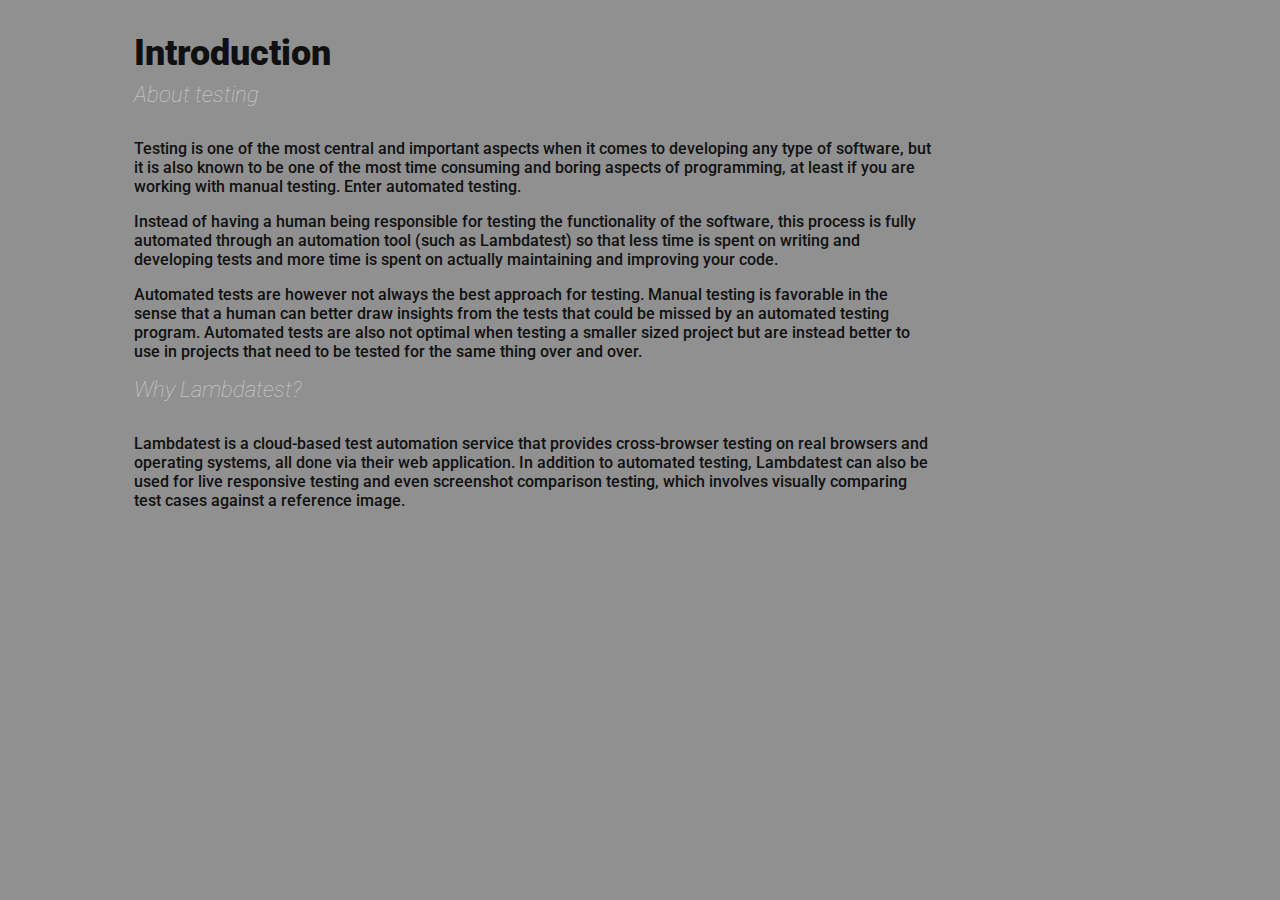
==== steps/introduction.html @ 81359ab2 "Add button to move between pages" ====
<!DOCTYPE html>
<html lang="en">
<head>
    <meta charset="UTF-8">
    <meta name="viewport" content="width=device-width, initial-scale=1.0">
    <link href="https://fonts.googleapis.com/css2?family=Roboto:ital,wght@0,500;0,900;1,100&display=swap" rel="stylesheet">
    <link rel="stylesheet" href="../style.css" type="text/css">
    <title>Step 1</title>
</head>
<body>
    <main>
        <h1>Introduction</h1>
        <h2>About testing</h2>
        <p>
            Testing is one of the most central and important aspects when it comes to developing any type of software, but it is
            also known to be one of the most time consuming and boring aspects of programming, at least if you are working with
            manual testing. Enter automated testing.
        </p>
        <p>
            Instead of having a human being responsible for testing the functionality of the software, this process is fully
            automated through an automation tool (such as Lambdatest) so that less time is spent on writing and developing tests
            and more time is spent on actually maintaining and improving your code.
        </p>
        <p>
            Automated tests are however not always the best approach for testing. Manual testing is favorable in the sense that
            a human can better draw insights from the tests that could be missed by an automated testing program. Automated
            tests are also not optimal when testing a smaller sized project but are instead better to use in projects that need
            to be tested for the same thing over and over.
        </p>
        <h2>Why Lambdatest?</h2>
        <p>
            Lambdatest is a cloud-based test automation service that provides cross-browser testing on real browsers and
            operating systems, all done via their web application. In addition to automated testing, Lambdatest can also be used
            for live responsive testing and even screenshot comparison testing, which involves visually comparing test cases
            against a reference image.
        </p>
    </main>

    
</body>
</html>
---- style.css ----
:root {
    font-family: 'Roboto', sans-serif;
    font-weight: 500;
    font-size: 16px;
    --bg-color: #909090;
    --text-color-1: #101010;
    --text-color-2: #d0d0d0;
    --text-2-hover: #3a3a3a;
    --button-color: rgb(74, 143, 83);
    --button-hover: rgb(49, 134, 60);
}

body {
    background-color: var(--bg-color);
}

main {
    margin-left: 10%;
    margin-right: 10%;
    margin-top: 2rem;
    max-width: 50rem;
    color: var(--text-color-1);
}

h1 {
    font-weight: 900;
    color: var(--text-color-1);
    margin: 0;
    margin-bottom: 0.5rem;
    font-size: 36px;
}

h2 {
    margin: 0;
    margin-bottom: 2rem;
    color: var(--text-color-2);
    font-weight: 100;
    font-style: italic;
    font-size: 22px;
}

a {
    text-decoration: none;
    font-weight: 500;
    font-size: 1rem;
}

.button-container {
    margin-top: 2rem;
    margin-bottom: 2rem;
    float: right;
}

button {
    color: var(--text-color-2);
    background-color: var(--button-color);
    display: inline-block;
    border: none;
    padding: 1rem 2rem;
    margin: 0;
    text-decoration: none;
    font-weight: 500;
    font-size: 1rem;
    cursor: pointer;
    text-align: center;
    transition: background 250ms ease-in-out,
        color 250ms ease-in-out,
        transform 150ms ease;
    -webkit-appearance: none;
    -moz-appearance: none;
}

button:hover,
button:focus {
    background: var(--button-hover);
    color: var(--text-2-hover);
}

button:focus {
    outline: 1px solid #fff;
    outline-offset: -4px;
}

button:active {
    transform: scale(0.99);
}
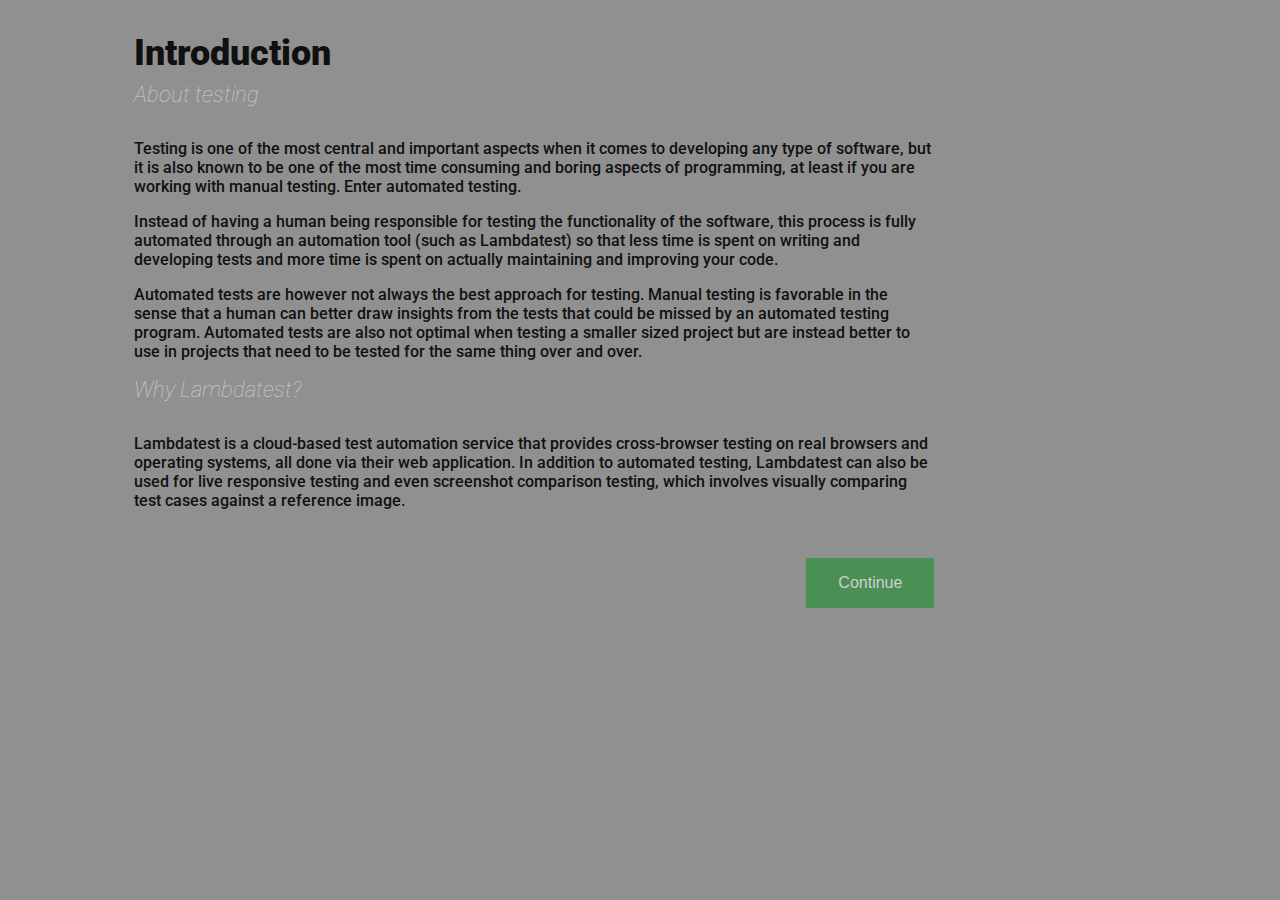
==== commit 3a255203: "Add step 2 and connect steps w/ buttons" ====
--- a/steps/introduction.html
+++ b/steps/introduction.html
@@ -34,6 +34,11 @@
             for live responsive testing and even screenshot comparison testing, which involves visually comparing test cases
             against a reference image.
         </p>
+        <div class="button-container">
+            <a href="step1.html">
+                <button>Continue</button>
+            </a>
+        </div>
     </main>
 
     
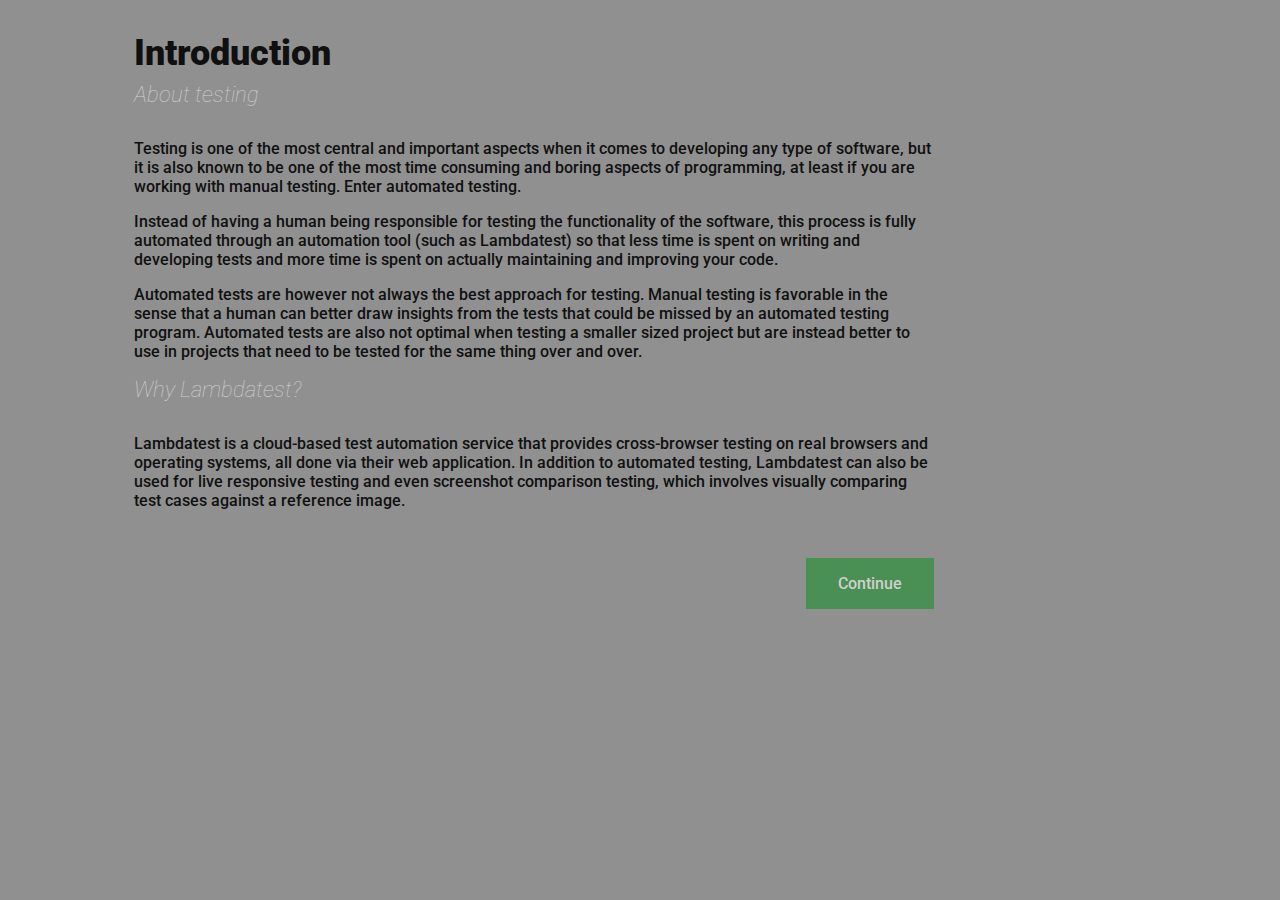
==== commit ae7d0b22: "Fix button styling on first steps" ====
--- a/steps/introduction.html
+++ b/steps/introduction.html
@@ -35,8 +35,8 @@
             against a reference image.
         </p>
         <div class="button-container">
-            <a href="step1.html">
-                <button>Continue</button>
+            <a href="step1.html" class="next-button">
+                Continue
             </a>
         </div>
     </main>
--- a/style.css
+++ b/style.css
@@ -19,6 +19,7 @@
     margin-right: 10%;
     margin-top: 2rem;
     max-width: 50rem;
+    min-width: 0.8vw;
     color: var(--text-color-1);
 }
 
@@ -39,11 +40,30 @@
     font-size: 22px;
 }
 
+
 a {
     text-decoration: none;
     font-weight: 500;
     font-size: 1rem;
 }
+
+figure {
+    margin: 0;
+    padding-left: 3rem;
+    width: 100%;
+    color: rgb(255, 247, 142);
+    background-color: #403f39;
+}
+
+code  {
+    color: rgb(255, 247, 142);
+}
+
+main>image {
+    margin-top: 3rem;
+    margin-bottom: 3rem;
+}
+
 
 .button-container {
     margin-top: 2rem;
@@ -51,7 +71,7 @@
     float: right;
 }
 
-button {
+.next-button {
     color: var(--text-color-2);
     background-color: var(--button-color);
     display: inline-block;
@@ -70,17 +90,32 @@
     -moz-appearance: none;
 }
 
-button:hover,
-button:focus {
+.next-button:hover,
+.next-button:focus {
     background: var(--button-hover);
     color: var(--text-2-hover);
 }
 
-button:focus {
+.next-button:focus {
     outline: 1px solid #fff;
     outline-offset: -4px;
 }
 
-button:active {
+.next-button:active {
     transform: scale(0.99);
+}
+
+.illustrated-paragraph {
+    display: flex;
+    flex-direction: row;
+
+}
+
+.illustrated-paragraph>p {
+    flex-grow: 2;
+    margin-right: 1rem;
+}
+
+.illustrated-paragraph>img {
+    flex-grow: 1;
 }